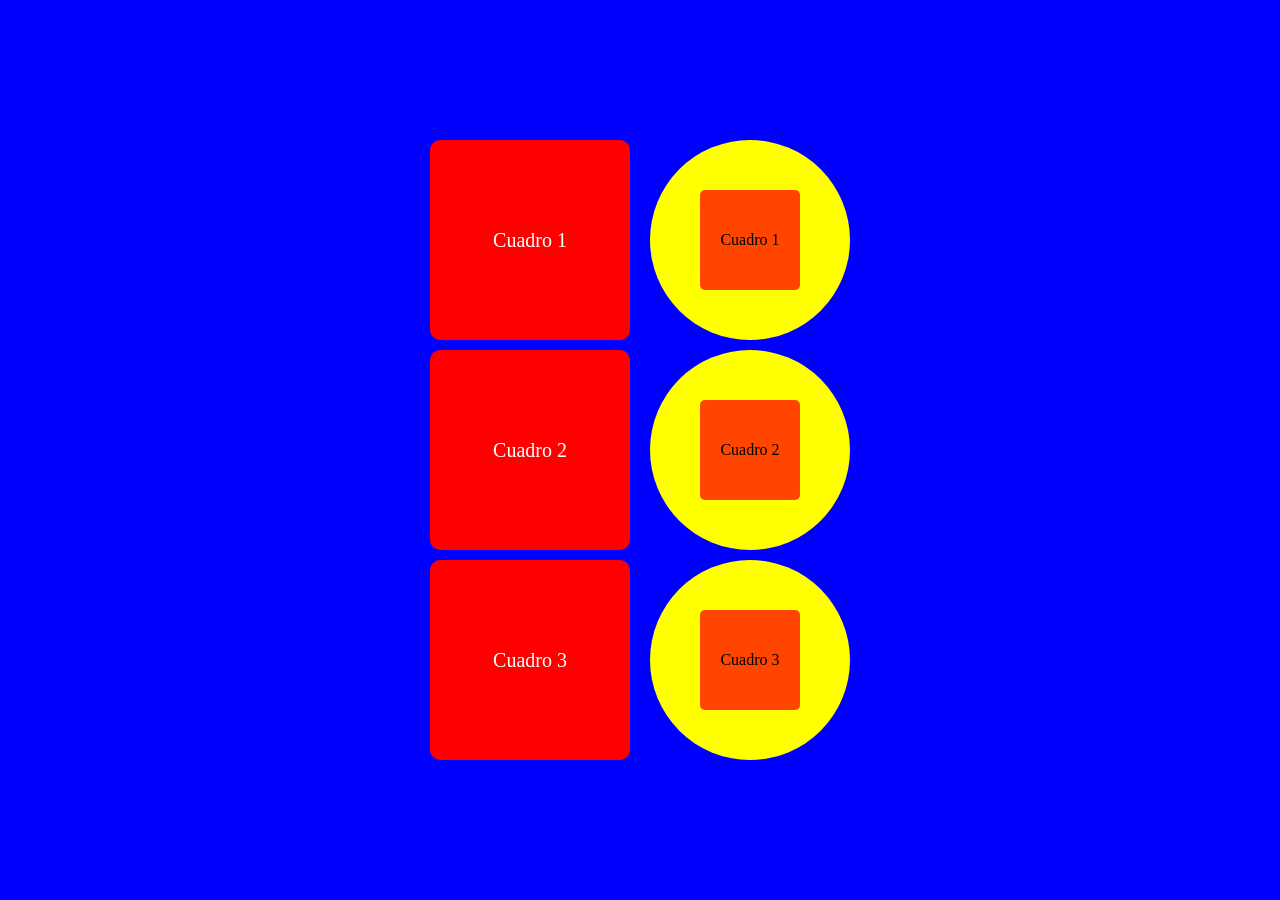
==== index.html @ 53e9aa35 "Actividad" ====
<!DOCTYPE html>
<html lang="es">

<head>
    <meta charset="UTF-8">
    <meta name="viewport" content="width=device-width, initial-scale=1.0">
    <title>Document</title>
    <link rel="stylesheet" href="css/styles.css">
</head>
<body>
    <div id="padre">
        <div class="caja-cuadros">
            <div class="cuadro">Cuadro 1</div>
            <div class="cuadro">Cuadro 2</div>
            <div class="cuadro">Cuadro 3</div>
        </div>
        <div class="caja-circulos">
            <div class="circulo"><div class="cuadropequeño">Cuadro 1</div></div>
            <div class="circulo"><div class="cuadropequeño">Cuadro 2</div></div>
            <div class="circulo"><div class="cuadropequeño">Cuadro 3</div></div>
        </div>
    </div>
</body>
</html>
---- css/styles.css ----
* {
    margin: 0;
    padding: 0;
    box-sizing: border-box;
}

#padre {
    display: flex;
    justify-content: center;
    align-items: center;
    height: 100vh;
    background-color: blue;
}

.cuadro {
    width: 200px;
    height: 200px;
    margin: 10px;
    background-color: red;
    display: flex;
    justify-content: center;
    align-items: center;
    color: white;
    font-size: 20px;
    border-radius: 10px;    
    flex-wrap: nowrap;
}

.circulo {
    width: 200px;
    height: 200px;
    margin: 10px;
    background-color: yellow;
    border-radius: 50%;
    display: flex;
    justify-content: center;
    align-items: center;
    color: white;
    font-size: 20px;
    flex-wrap: wrap;
}

.cuadropequeño {
    width: 100px;
    height: 100px;
    margin: 10px;
    background-color: orangered;
    display: flex;
    justify-content: center;
    align-items: center;
    color: black;
    font-size: 16px;
    border-radius: 5px;
    flex-wrap: wrap;
}
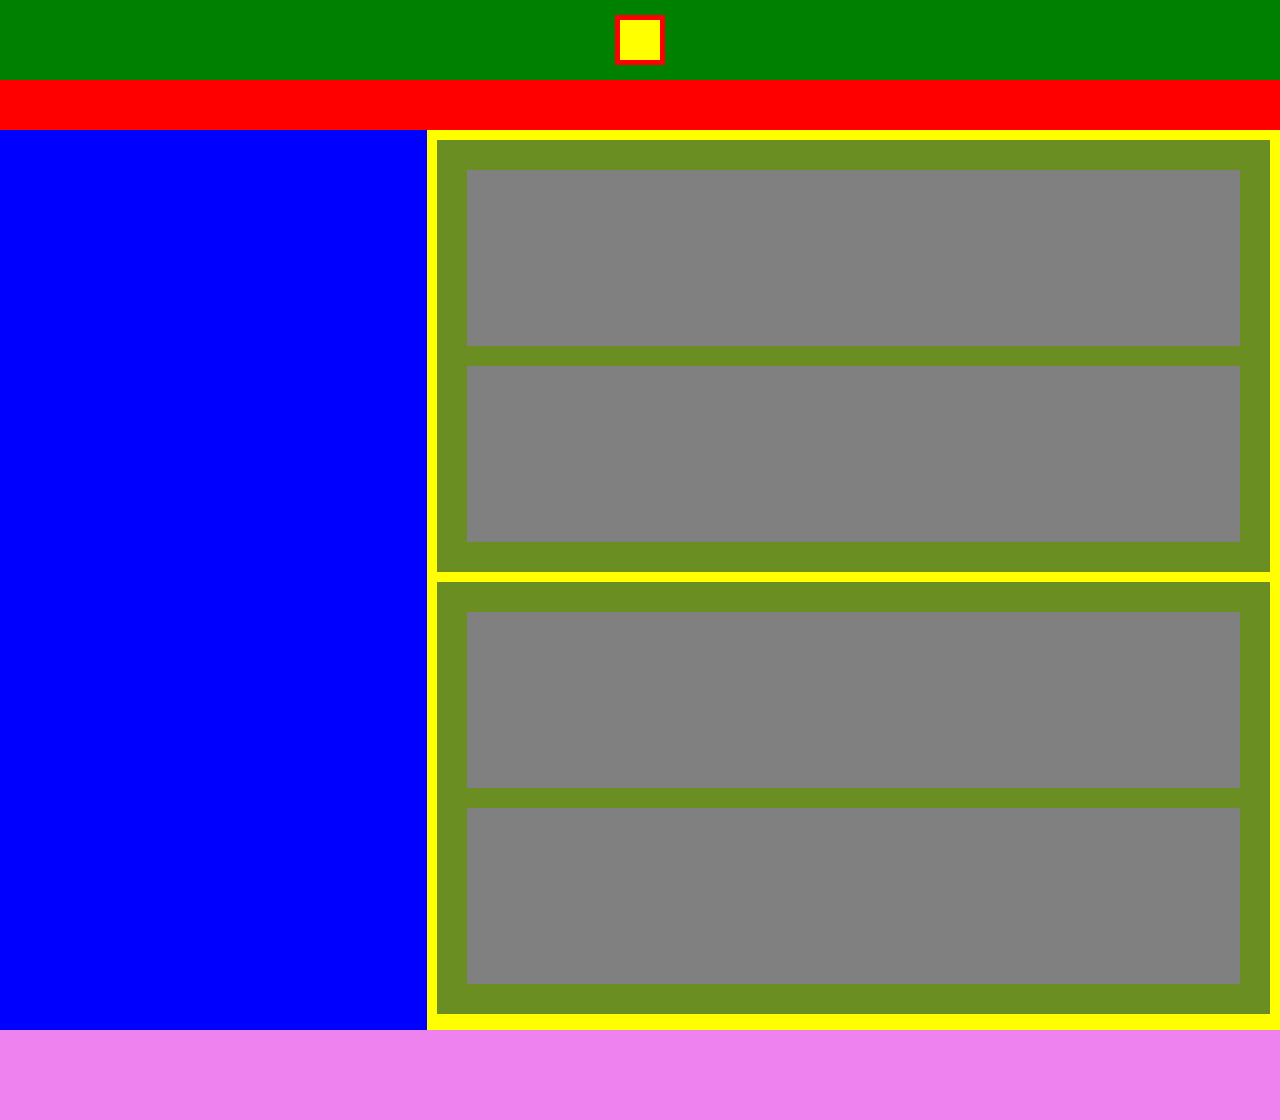
==== commit 2500df07: "Pre-Parcial" ====
--- a/index.html
+++ b/index.html
@@ -1,24 +1,27 @@
 <!DOCTYPE html>
 <html lang="es">
-
-<head>
-    <meta charset="UTF-8">
-    <meta name="viewport" content="width=device-width, initial-scale=1.0">
+  <head>
+    <meta charset="UTF-8" />
+    <meta name="viewport" content="width=device-width, initial-scale=1.0" />
     <title>Document</title>
-    <link rel="stylesheet" href="css/styles.css">
-</head>
-<body>
-    <div id="padre">
-        <div class="caja-cuadros">
-            <div class="cuadro">Cuadro 1</div>
-            <div class="cuadro">Cuadro 2</div>
-            <div class="cuadro">Cuadro 3</div>
-        </div>
-        <div class="caja-circulos">
-            <div class="circulo"><div class="cuadropequeño">Cuadro 1</div></div>
-            <div class="circulo"><div class="cuadropequeño">Cuadro 2</div></div>
-            <div class="circulo"><div class="cuadropequeño">Cuadro 3</div></div>
-        </div>
-    </div>
-</body>
-</html>+    <link rel="stylesheet" href="./css/style.css" />
+  </head>
+  <body>
+    <header>
+        <div class="cuadro"></div>
+    </header>
+    <nav></nav>
+    <main>
+      <section>
+          <article></article>
+          <article></article>
+    </section>
+      <section>
+          <article></article>
+          <article></article>
+    </section>
+    </main>
+    <aside></aside>
+    <footer></footer>
+  </body>
+</html>
--- a/css/style.css
+++ b/css/style.css
@@ -0,0 +1,87 @@
+* {
+  margin: 0;
+  padding: 0;
+  box-sizing: border-box;
+}
+header {
+  background-color: green;
+  height: 80px;
+}
+
+nav {
+  background-color: red;
+  height: 50px;
+}
+
+main {
+  background-color: yellow;
+  height: 100vh;
+  display: flex;
+  flex-direction: column;
+  gap: 10px;
+  padding: 10px;
+}
+aside {
+  background-color: blue;
+  height: 80px;
+}
+footer {
+  background-color: violet;
+  height: 90px;
+}
+section {
+  background-color: olivedrab;
+  height: 48vh;
+  display: flex;
+  flex-direction: column;
+  padding: 30px;
+  gap: 20px;
+  align-content: space-evenly;
+}
+
+article {
+  background-color: grey;
+  height: 20vh;
+}
+
+@media (min-width: 1024px) {
+  .cuadro {
+    height: 50px;
+    width: 50px;
+    background-color: yellow;
+    border: 5px solid red;
+  }
+  header {
+    display: flex;
+    align-items: center;
+    justify-content: center;
+  }
+  body {
+    height: 100vh;
+    display: grid;
+    grid-template-columns: 1fr 2fr;
+    grid-template-rows: 0.2fr 0.1fr 0.25fr 0.25fr 0.2fr;
+    grid-template-areas:
+      "header header"
+      "nav nav"
+      "aside main"
+      "aside main"
+      "footer footer";
+  }
+  header {
+    grid-area: header;
+  }
+  nav {
+    grid-area: nav;
+  }
+  main {
+    grid-area: main;
+  }
+  aside {
+    grid-area: aside;
+    height: auto;
+  }
+  footer {
+    grid-area: footer;
+  }
+}
